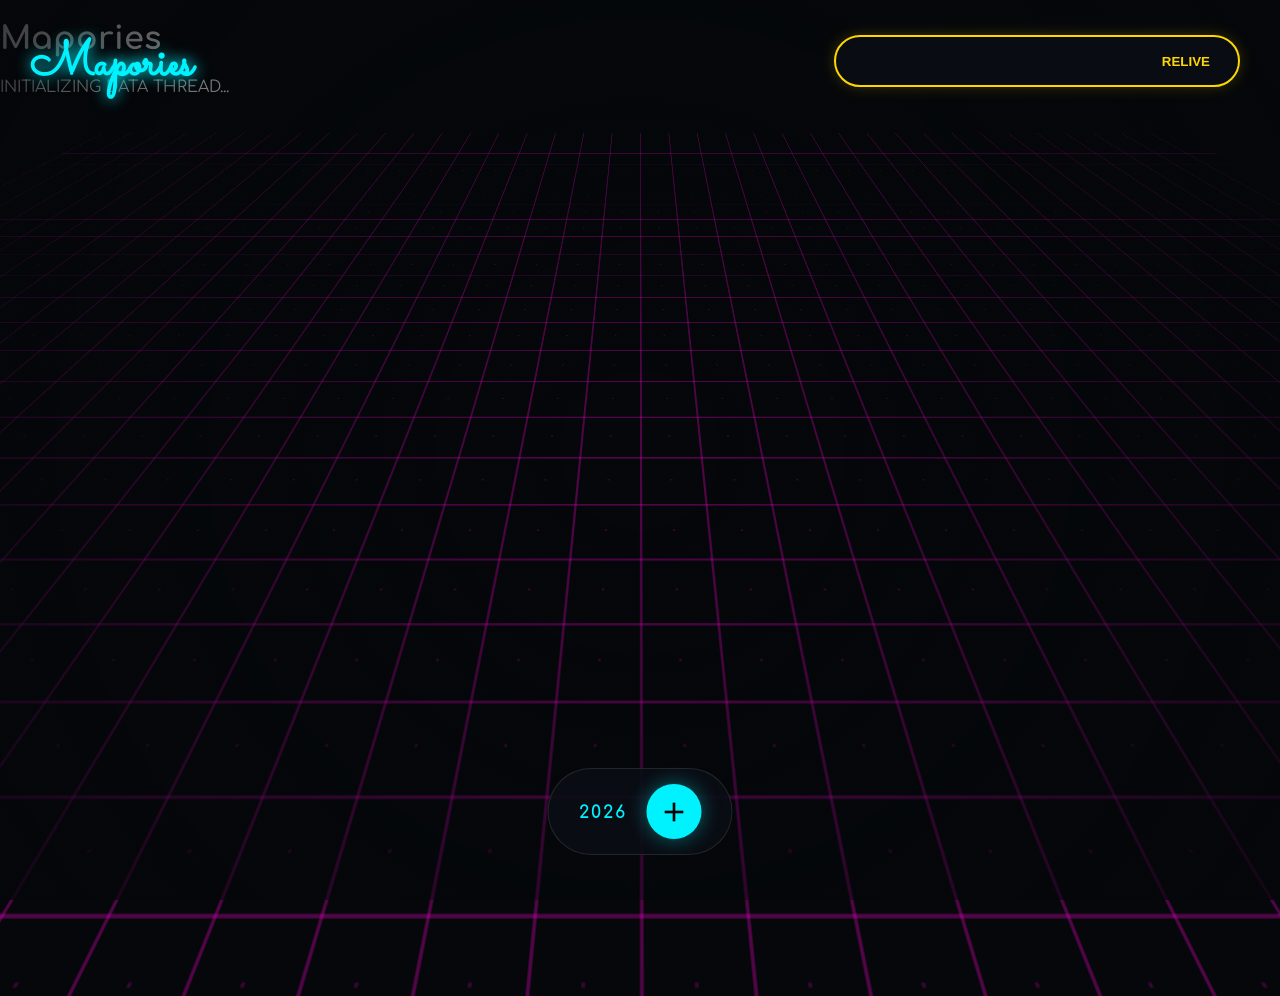
==== indext.html @ bb982280 "Add files via upload" ====
<!DOCTYPE html>
<html lang="en">
<head>
    <meta charset="UTF-8">
    <meta name="viewport" content="width=device-width, initial-scale=1.0, maximum-scale=1.0, user-scalable=no">
    <title>Mapories | The Living Thread</title>

    <!-- Google Fonts & Icons -->
    <link href="https://fonts.googleapis.com/css2?family=Comfortaa:wght@300;700&family=Sacramento&display=swap" rel="stylesheet">
    <link href="https://fonts.googleapis.com/icon?family=Material+Icons" rel="stylesheet"> 

    <!-- External Stylesheet -->
    <link rel="stylesheet" href="style.css">
</head>
<body>

    <!-- PWA IMMERSIVE LOADING SCREEN -->
    <div id="loading-screen">
        <div class="loading-content">
            <h1 class="loading-logo">Mapories</h1>
            <div class="loading-bar-container">
                <div class="loading-bar-progress"></div>
            </div>
            <div class="loading-status">INITIALIZING DATA THREAD...</div>
        </div>
    </div>

    <!-- Background Grid & Effects -->
    <div id="grid-container"></div>
    <div class="vignette"></div>

    <!-- Top UI Elements -->
    <header id="main-header">
        <h1 class="logo-text">Mapories</h1>
    </header>

    <div class="top-controls" id="top-ui">
        <button class="relive-btn" onclick="openReliveSearch()">
            <span class="material-icons">auto_awesome</span> RELIVE
        </button>
    </div>

    <!-- Playback View Overlay -->
    <div id="playback-ui">
        <div id="pb-date"></div>
        <div class="playback-subtitle">REPLAYING DATA THREAD</div>
    </div>

    <!-- Timeline Workspace -->
    <div id="timeline-viewport">
        <div class="memory-track" id="memory-track">
            <svg id="thread-layer"></svg>
        </div>
    </div>

    <!-- Bottom Action Controls -->
    <div class="controls" id="bottom-ui">
        <div id="year-display" class="year-pill">2026</div>
        <button class="add-btn" onclick="openModal()">
            <span class="material-icons" style="font-size: 2rem;">add</span>
        </button>
    </div>

    <!-- Modal: Add New Entry -->
    <div class="overlay" id="addModal">
        <div class="modal">
            <h2 class="modal-title cyan-glow">New Entry</h2>
            <input type="text" id="mTitle" placeholder="Memory Title">
            <textarea id="mNote" placeholder="Describe the moment..." rows="3"></textarea>
            
            <div class="form-row">
                <input type="date" id="mDate">
                <input type="time" id="mTime">
            </div>
            
            <div class="form-row">
                <input type="text" id="mLoc" placeholder="Location" style="flex:2">
                <select id="mWeather" style="flex:1">
                    <option value="wb_sunny">Sunny</option>
                    <option value="cloudy">Cloudy</option>
                    <option value="rainy">Rainy</option>
                    <option value="ac_unit">Chilly</option>
                    <option value="nightlight">Night</option>
                </select>
            </div>
            
            <button class="save-btn commit-btn" onclick="handleSave()">COMMIT TO MEMORY</button>
            <button class="discard-btn" onclick="closeModal()">DISCARD DATA</button>
        </div>
    </div>

    <!-- Modal: Relive Playback Hub -->
    <div class="overlay" id="reliveModal">
        <div class="modal" style="border-color: var(--neon-gold);">
            <h2 class="modal-title gold-glow">Relive Hub</h2>
            <p class="modal-description">Select a date to scroll through its moments.</p>
            <input type="date" id="reliveDate" style="border-color: #444;">
            <button class="save-btn playback-btn" onclick="startRelive()">INITIATE PLAYBACK</button>
            <button class="discard-btn" onclick="document.getElementById('reliveModal').style.display='none'">EXIT</button>
        </div>
    </div>

    <!-- External Logic Script -->
    <script src="app.js"></script>
</body>
</html>
---- style.css ----
:root {
    --neon-cyan: #00f2ff;
    --neon-pink: #ff00d4;
    --neon-gold: #ffd700;
    --bg-dark: #05070a;
    --glass: rgba(10, 14, 20, 0.9);
}

body {
    font-family: 'Comfortaa', sans-serif;
    background-color: var(--bg-dark);
    color: white; 
    margin: 0; 
    overflow: hidden;
    height: 100vh; 
    width: 100vw;
}

/* INTENSIFIED PINK GRID */
#grid-container {
    position: fixed; 
    inset: -500px; 
    z-index: 0;
    background-image: 
        linear-gradient(to right, rgba(255, 0, 212, 0.3) 2px, transparent 2px),
        linear-gradient(to bottom, rgba(255, 0, 212, 0.3) 2px, transparent 2px);
    background-size: 60px 60px;
    transform: perspective(600px) rotateX(45deg);
    transform-origin: center center;
    pointer-events: none;
    transition: opacity 1s;
}

/* GLOW AT GRID CROSSINGS */
#grid-container::after {
    content: ''; 
    position: absolute; 
    inset: 0;
    background-image: radial-gradient(rgba(255, 0, 212, 0.2) 1px, transparent 1px);
    background-size: 60px 60px;
}

.vignette {
    position: fixed; 
    inset: 0;
    background: radial-gradient(circle at center, transparent 10%, rgba(5, 7, 10, 0.8) 100%);
    z-index: 1; 
    pointer-events: none;
}

header { 
    position: fixed; 
    top: 30px; 
    left: 30px; 
    z-index: 100; 
    transition: opacity 0.5s; 
}

.logo-text { 
    font-family: 'Sacramento', cursive; 
    font-size: 3rem; 
    color: var(--neon-cyan); 
    margin: 0; 
    text-shadow: 0 0 15px var(--neon-cyan); 
}

/* TOP CONTROLS */
.top-controls {
    position: fixed; 
    top: 35px; 
    right: 40px; 
    z-index: 1000;
    transition: opacity 0.5s;
}

.relive-btn {
    background: var(--glass); 
    border: 2px solid var(--neon-gold);
    color: var(--neon-gold); 
    padding: 12px 28px; 
    border-radius: 30px;
    cursor: pointer; 
    display: flex; 
    align-items: center; 
    gap: 10px;
    font-weight: bold; 
    backdrop-filter: blur(10px); 
    transition: 0.3s;
    box-shadow: 0 0 15px rgba(255, 215, 0, 0.2);
}

.relive-btn:hover { 
    background: var(--neon-gold); 
    color: #000; 
    box-shadow: 0 0 25px var(--neon-gold); 
}

/* TIMELINE VIEWPORT */
#timeline-viewport {
    position: relative; 
    width: 100vw; 
    height: 100vh;
    overflow-x: auto; 
    overflow-y: hidden;
    display: flex; 
    align-items: center; 
    cursor: grab;
    scroll-behavior: smooth; 
    scrollbar-width: none; 
    z-index: 2;
}

.memory-track { 
    display: flex; 
    padding: 0 50vw; 
    gap: 140px; 
    align-items: center; 
    height: 100%; 
    position: relative; 
}

#thread-layer { 
    position: absolute; 
    top: 0; 
    left: 0; 
    width: 100%; 
    height: 100%; 
    z-index: -1; 
    pointer-events: none; 
}

.thread-line { 
    stroke: var(--neon-cyan); 
    stroke-width: 2; 
    stroke-dasharray: 10, 5; 
    opacity: 0.3; 
    filter: drop-shadow(0 0 5px var(--neon-cyan)); 
}

/* JOURNAL CARDS */
.mem-card {
    min-width: 320px; 
    background: rgba(10, 15, 25, 0.9);
    backdrop-filter: blur(25px); 
    border: 1px solid rgba(0, 242, 255, 0.2);
    padding: 30px; 
    border-radius: 20px; 
    position: relative;
    transform: rotate(var(--rotation)); 
    transition: 0.6s cubic-bezier(0.175, 0.885, 0.32, 1.275);
    box-shadow: 0 10px 30px rgba(0,0,0,0.5);
}

.mem-card.active-playback { 
    border: 2px solid var(--neon-gold); 
    transform: scale(1.15) rotate(0deg); 
    z-index: 50; 
    box-shadow: 0 0 40px rgba(255, 215, 0, 0.3); 
}

.card-meta { 
    display: flex; 
    justify-content: space-between; 
    font-size: 0.75rem; 
    color: var(--neon-cyan); 
    margin-bottom: 18px; 
    font-weight: bold; 
}

.card-location { 
    display: flex; 
    align-items: center; 
    gap: 6px; 
    color: var(--neon-pink); 
    font-size: 0.8rem; 
    margin-top: 20px; 
    font-weight: bold; 
}

/* UI BOTTOM */
.controls { 
    position: fixed; 
    bottom: 45px; 
    left: 50%; 
    transform: translateX(-50%); 
    z-index: 1000; 
    display: flex; 
    align-items: center; 
    gap: 20px; 
    background: var(--glass); 
    padding: 15px 30px; 
    border-radius: 60px; 
    border: 1px solid rgba(255,255,255,0.1); 
    transition: opacity 0.5s;
}

.year-pill { 
    font-weight: bold; 
    color: var(--neon-cyan); 
    font-size: 1.1rem; 
    letter-spacing: 2px; 
}

.add-btn { 
    width: 55px; 
    height: 55px; 
    border-radius: 50%; 
    background: var(--neon-cyan); 
    border: none; 
    cursor: pointer; 
    display: flex; 
    align-items: center; 
    justify-content: center; 
    box-shadow: 0 0 20px rgba(0, 242, 255, 0.4); 
}

/* PLAYBACK VIEW ELEMENTS */
#playback-ui { 
    position: fixed; 
    top: 15%; 
    left: 50%; 
    transform: translateX(-50%); 
    text-align: center; 
    z-index: 2000; 
    opacity: 0; 
    pointer-events: none; 
    transition: 1s; 
}

.playback-subtitle {
    letter-spacing: 6px; 
    color: var(--neon-cyan); 
    font-size: 0.8rem; 
    font-weight: bold;
}

#pb-date {
    font-family: 'Sacramento'; 
    font-size: 4rem; 
    color: var(--neon-gold); 
    text-shadow: 0 0 20px var(--neon-gold);
}

/* MODALS & OVERLAYS */
.overlay { 
    position: fixed; 
    inset: 0; 
    background: rgba(0,0,0,0.92); 
    display: none; 
    justify-content: center; 
    align-items: center; 
    z-index: 3000; 
    backdrop-filter: blur(15px); 
}

.modal { 
    width: 90%; 
    max-width: 420px; 
    background: #080808; 
    padding: 35px; 
    border-radius: 30px; 
    border: 1px solid var(--neon-cyan); 
    box-shadow: 0 0 50px rgba(0, 242, 255, 0.1); 
}

.modal-title {
    font-family: 'Sacramento'; 
    font-size: 2.8rem; 
    margin: 0 0 25px 0; 
    text-align: center;
}

.cyan-glow { color: var(--neon-cyan); }
.gold-glow { color: var(--neon-gold); }

.modal-description {
    text-align: center; 
    font-size: 0.85rem; 
    color: #888; 
    margin-bottom: 25px;
}

.form-row {
    display: flex; 
    gap: 12px;
}

input, textarea, select { 
    width: 100%; 
    padding: 14px; 
    margin-bottom: 15px; 
    background: #121212; 
    border: 1px solid #222; 
    color: white; 
    border-radius: 12px; 
    box-sizing: border-box; 
    font-family: inherit; 
    font-size: 0.9rem; 
}

input:focus { 
    border-color: var(--neon-cyan); 
    outline: none; 
}

.save-btn {
    width: 100%; 
    padding: 18px; 
    border: none; 
    border-radius: 15px; 
    font-weight: bold; 
    cursor: pointer; 
    font-size: 1rem; 
    margin-top: 10px;
}

.commit-btn {
    background: var(--neon-cyan);
    color: #000;
}

.playback-btn {
    background: var(--neon-gold); 
    color: #000;
}

.discard-btn {
    width: 100%; 
    background: none; 
    border: none; 
    color: #555; 
    margin-top: 15px; 
    cursor: pointer; 
    font-size: 0.8rem;
}
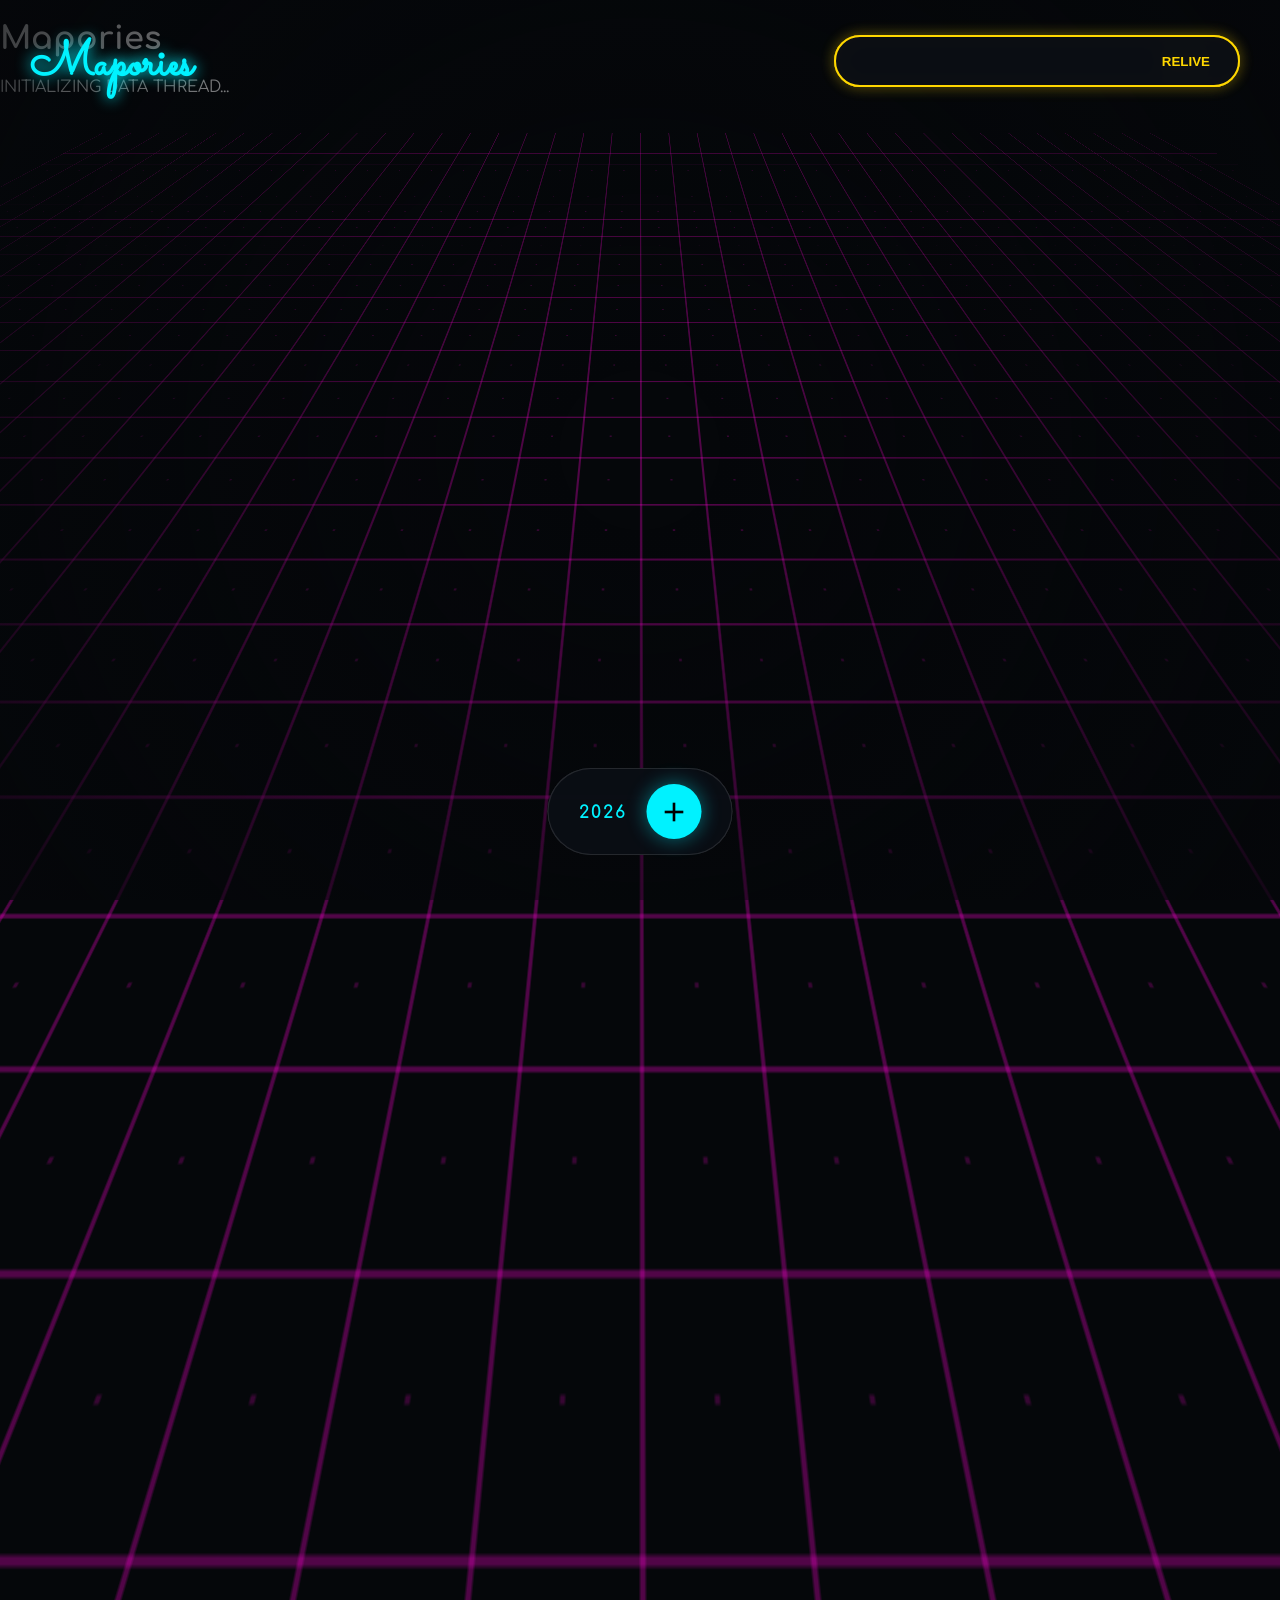
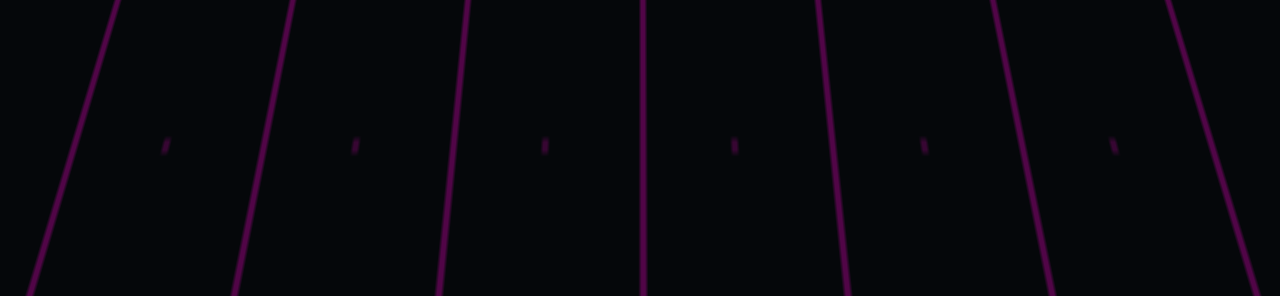
==== commit 111f2981: "index.html" ====
--- a/indext.html
+++ b/indext.html
@@ -4,6 +4,12 @@
     <meta charset="UTF-8">
     <meta name="viewport" content="width=device-width, initial-scale=1.0, maximum-scale=1.0, user-scalable=no">
     <title>Mapories | The Living Thread</title>
+
+    <!-- PWA Manifest Integration -->
+    <link rel="manifest" href="manifest.json">
+    <meta name="theme-color" content="#00f2ff">
+    <meta name="apple-mobile-web-app-capable" content="yes">
+    <meta name="apple-mobile-web-app-status-bar-style" content="black-translucent">
 
     <!-- Google Fonts & Icons -->
     <link href="https://fonts.googleapis.com/css2?family=Comfortaa:wght@300;700&family=Sacramento&display=swap" rel="stylesheet">
@@ -102,5 +108,85 @@
 
     <!-- External Logic Script -->
     <script src="app.js"></script>
+
+    <!-- PWA Background Service Worker Registration -->
+    <script>
+        if ('serviceWorker' in navigator) {
+            window.addEventListener('load', () => {
+                navigator.serviceWorker.register('/sw.js')
+                    .then(reg => console.log('Service Worker registered safely.', reg))
+                    .catch(err => console.log('Service Worker registration failed: ', err));
+            });
+        }
+    </script>
 </body>
-</html>+</html>    <div class="top-controls" id="top-ui">
+        <button class="relive-btn" onclick="openReliveSearch()">
+            <span class="material-icons">auto_awesome</span> RELIVE
+        </button>
+    </div>
+
+    <!-- Playback View Overlay -->
+    <div id="playback-ui">
+        <div id="pb-date"></div>
+        <div class="playback-subtitle">REPLAYING DATA THREAD</div>
+    </div>
+
+    <!-- Timeline Workspace -->
+    <div id="timeline-viewport">
+        <div class="memory-track" id="memory-track">
+            <svg id="thread-layer"></svg>
+        </div>
+    </div>
+
+    <!-- Bottom Action Controls -->
+    <div class="controls" id="bottom-ui">
+        <div id="year-display" class="year-pill">2026</div>
+        <button class="add-btn" onclick="openModal()">
+            <span class="material-icons" style="font-size: 2rem;">add</span>
+        </button>
+    </div>
+
+    <!-- Modal: Add New Entry -->
+    <div class="overlay" id="addModal">
+        <div class="modal">
+            <h2 class="modal-title cyan-glow">New Entry</h2>
+            <input type="text" id="mTitle" placeholder="Memory Title">
+            <textarea id="mNote" placeholder="Describe the moment..." rows="3"></textarea>
+            
+            <div class="form-row">
+                <input type="date" id="mDate">
+                <input type="time" id="mTime">
+            </div>
+            
+            <div class="form-row">
+                <input type="text" id="mLoc" placeholder="Location" style="flex:2">
+                <select id="mWeather" style="flex:1">
+                    <option value="wb_sunny">Sunny</option>
+                    <option value="cloudy">Cloudy</option>
+                    <option value="rainy">Rainy</option>
+                    <option value="ac_unit">Chilly</option>
+                    <option value="nightlight">Night</option>
+                </select>
+            </div>
+            
+            <button class="save-btn commit-btn" onclick="handleSave()">COMMIT TO MEMORY</button>
+            <button class="discard-btn" onclick="closeModal()">DISCARD DATA</button>
+        </div>
+    </div>
+
+    <!-- Modal: Relive Playback Hub -->
+    <div class="overlay" id="reliveModal">
+        <div class="modal" style="border-color: var(--neon-gold);">
+            <h2 class="modal-title gold-glow">Relive Hub</h2>
+            <p class="modal-description">Select a date to scroll through its moments.</p>
+            <input type="date" id="reliveDate" style="border-color: #444;">
+            <button class="save-btn playback-btn" onclick="startRelive()">INITIATE PLAYBACK</button>
+            <button class="discard-btn" onclick="document.getElementById('reliveModal').style.display='none'">EXIT</button>
+        </div>
+    </div>
+
+    <!-- External Logic Script -->
+    <script src="app.js"></script>
+</body>
+</html>
